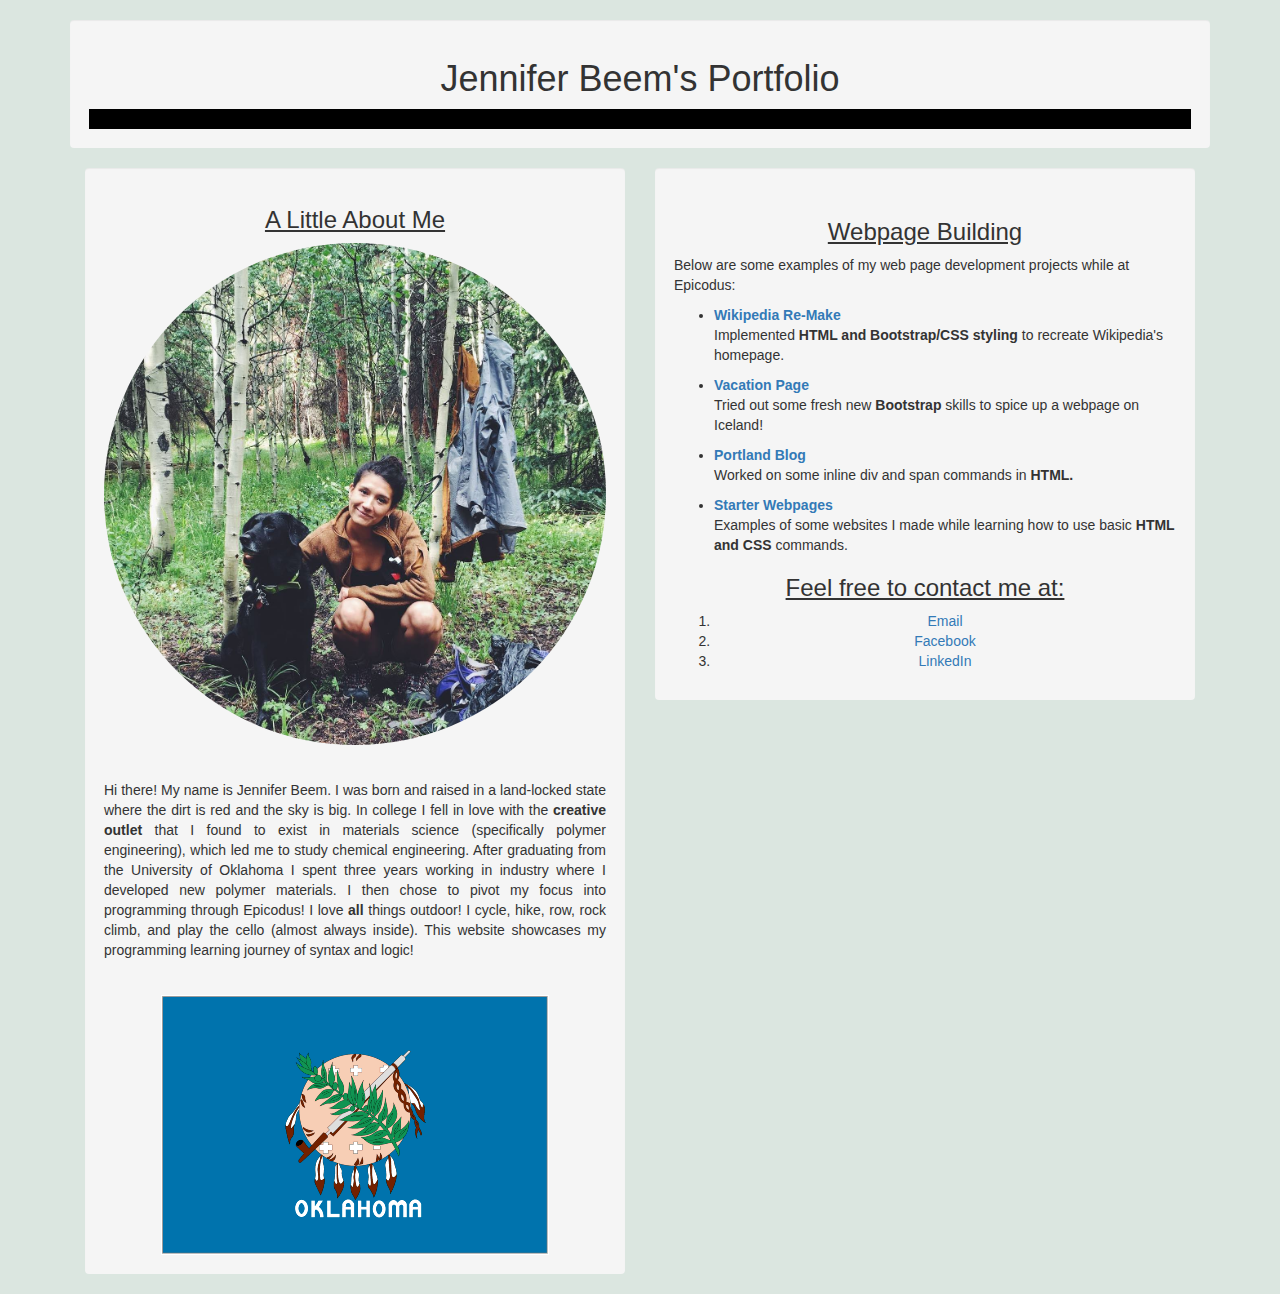
==== index.html @ 58629c48 "change name of my-portfolio.html to index.html" ====
<!DOCTYPE html>
<html>
  <head>
    <link rel="stylesheet" href="css/bootstrap.css">
    <link rel="stylesheet" href="css/styles.css">
    <meta charset="utf-8">
    <title>Jennifer Beem's Portfolio</title>
  </head>
  <body>
    <div class="container">
      <div class="well">
        <div class="title">
        <h1>Jennifer Beem's Portfolio</h1>
      </div>
        </div>

      <div class="col-md-6">
        <div class="well">
          <h3>A Little About Me</h3>
          <img src="img/Lake City.jpg" class="img-circle" alt="lake city hike">
          <p class="about">Hi there! My name is Jennifer Beem. I was born and raised in a land-locked state where the dirt is red and the sky is big. In college I fell in love with the <strong>creative outlet</strong> that I found to exist in materials science (specifically polymer engineering), which led me to study chemical engineering. After graduating from the University of Oklahoma I spent three years working in industry where I developed new polymer materials. I then chose to pivot my focus into programming through Epicodus! I love <strong>all</strong> things outdoor! I cycle, hike, row, rock climb, and play the cello (almost always inside). This website showcases my programming learning journey of syntax and logic!</p>

          <div class="oklahoma">
            <img src="img/oklahoma.gif" class="center-block" class="img.responsive" alt="oklahoma flag">
          </div>
        </div>
      </div>

      <div class="col-md-6">
        <div class="well">
          <div class="links">
            <h3>Webpage Building</h3>
          </div>
          <div class="linktext">
            <p>Below are some examples of my web page development projects while at Epicodus:</p>
            <ul>
              <li><a href="https://github.com/jeemb/wiki">Wikipedia Re-Make</a></li>
              <p>Implemented <span class="bold">HTML and Bootstrap/CSS styling</span> to recreate Wikipedia's homepage.</p>
              <li><a href="https://github.com/jeemb/Vacation">Vacation Page</a></li>
              <p>Tried out some fresh new <span class="bold">Bootstrap</span> skills to spice up a webpage on Iceland!</p>
              <li><a href="https://github.com/jeemb/portland-blog">Portland Blog</a></li>
              <p>Worked on some inline div and span commands in <span class="bold">HTML.</span></p>
              <li><a href="https://github.com/jeemb/My-First-Web-Page">Starter Webpages</a></li>
              <p>Examples of some websites I made while learning how to use basic <span class="bold">HTML and CSS</span> commands.</p>
            </ul>
          </div>

          <h3>Feel free to contact me at:</h3>
            <ol>
              <li><a href="mailto:jenniferbeem@gmail.com">Email</a></li>
              <li><a href="https://www.facebook.com/jennifer.beem.583">Facebook</a></li>
              <li><a href="https://www.linkedin.com/in/jennifer-beem-370238113">LinkedIn</a></li>
            </ol>
        </div>
      </div>
    </div>
  </body>
</html>
---- css/styles.css ----
img {
  height: auto;
  max-width: 100%;
}
p.about {
  text-align: justify;
  padding-top: 5%;
  padding-bottom: 5%;
  margin-top: 10px;
  margin-bottom: 10px;
}

p.linktext {
  padding-top: 5%;
  padding-bottom: 5%;
  margin-top: 10px;
  margin-bottom: 10px;
}

.linktext a {
  font-weight: bold;
}

body {
  background-color: #DBE6E0;
}

.well {
  border: 1px hidden #2b333e;
}

h1 {
  text-align: center;
  font-family: "Helvetica", Helvetica, sans-serif;
}

h3 {
  text-align: center;
  text-decoration: underline;
  font-family: "helvetica", helvetica, sans-serif;
}

.links p {
  font-style: italic;
}

.links {
  padding-top: 12px;
}

.container {
  padding-top: 20px;
}

.bold {
  font-weight: bold;
}

.title {
  background-image: url(http://www.x8ing.com/resources/iceland_myrdalssandur.jpg);
  border-bottom: 20px solid black;
}

ol {
  text-align: center;
}

.oklahoma {
  float: none
}
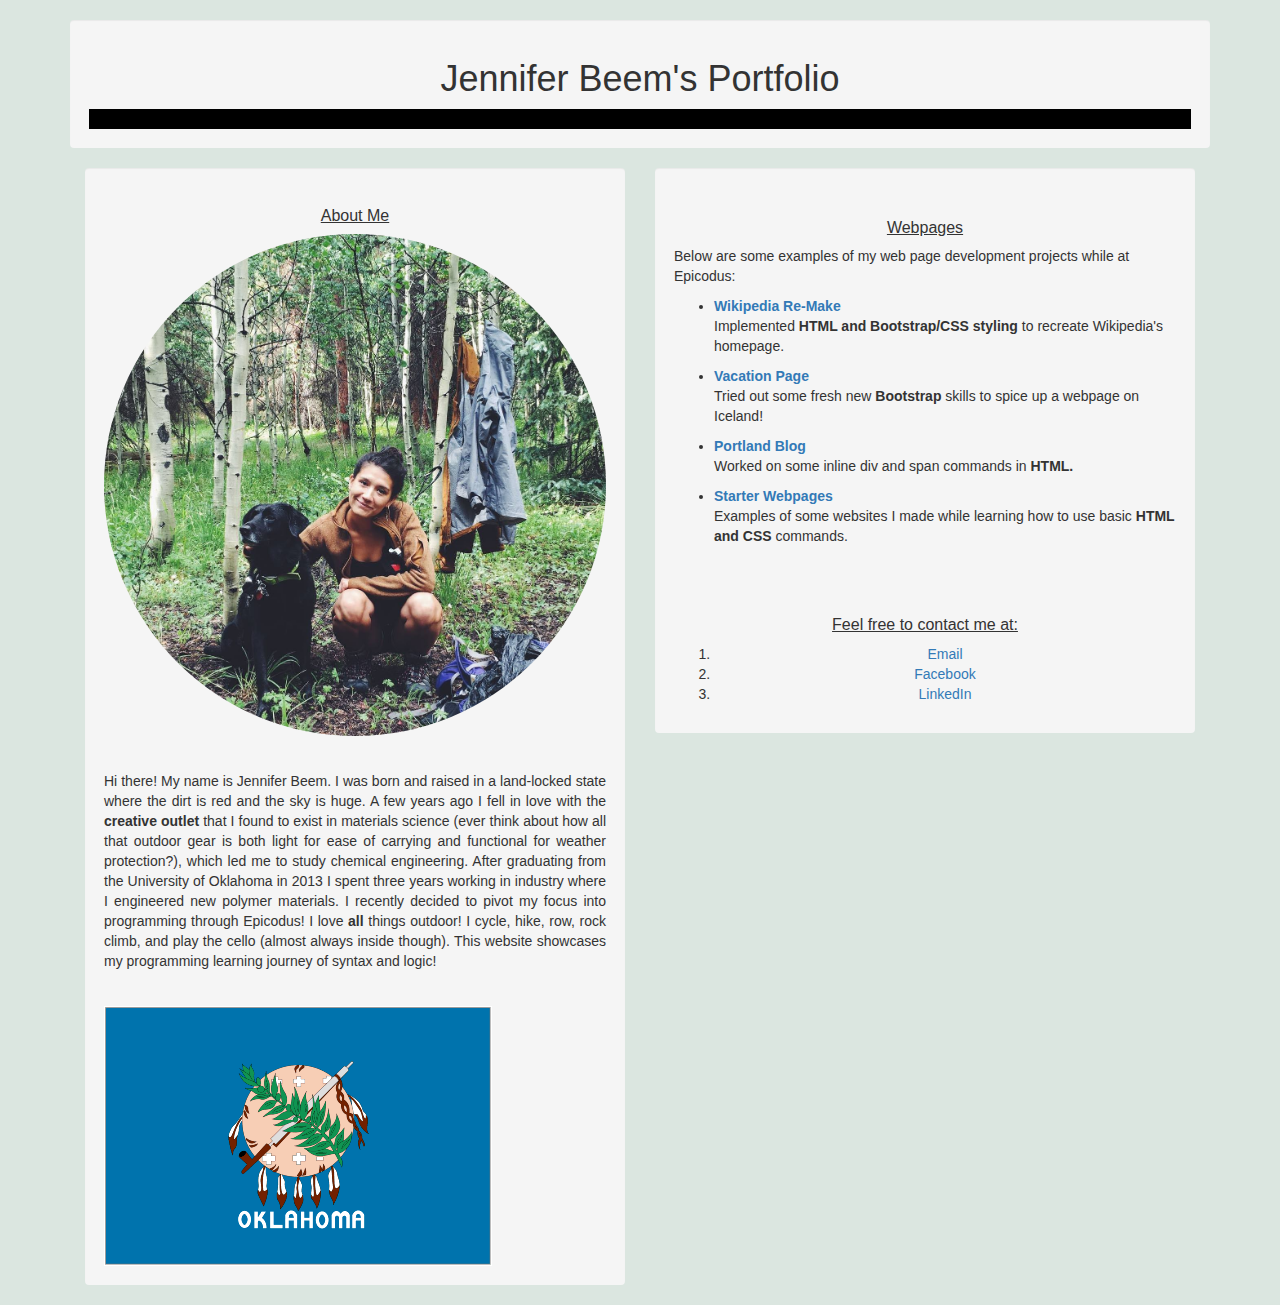
==== commit c13ee8df: "add content to the about me section" ====
--- a/index.html
+++ b/index.html
@@ -16,20 +16,18 @@
 
       <div class="col-md-6">
         <div class="well">
-          <h3>A Little About Me</h3>
+          <h3>About Me</h3>
           <img src="img/Lake City.jpg" class="img-circle" alt="lake city hike">
-          <p class="about">Hi there! My name is Jennifer Beem. I was born and raised in a land-locked state where the dirt is red and the sky is big. In college I fell in love with the <strong>creative outlet</strong> that I found to exist in materials science (specifically polymer engineering), which led me to study chemical engineering. After graduating from the University of Oklahoma I spent three years working in industry where I developed new polymer materials. I then chose to pivot my focus into programming through Epicodus! I love <strong>all</strong> things outdoor! I cycle, hike, row, rock climb, and play the cello (almost always inside). This website showcases my programming learning journey of syntax and logic!</p>
+          <p class="about">Hi there! My name is Jennifer Beem. I was born and raised in a land-locked state where the dirt is red and the sky is huge. A few years ago I fell in love with the <strong>creative outlet</strong> that I found to exist in materials science (ever think about how all that outdoor gear is both light for ease of carrying and functional for weather protection?), which led me to study chemical engineering. After graduating from the University of Oklahoma in 2013 I spent three years working in industry where I engineered new polymer materials. I recently decided to pivot my focus into programming through Epicodus! I love <strong>all</strong> things outdoor! I cycle, hike, row, rock climb, and play the cello (almost always inside though). This website showcases my programming learning journey of syntax and logic!</p>
 
-          <div class="oklahoma">
-            <img src="img/oklahoma.gif" class="center-block" class="img.responsive" alt="oklahoma flag">
-          </div>
+          <img src="img/oklahoma.gif" alt="oklahoma flag">
         </div>
       </div>
 
       <div class="col-md-6">
         <div class="well">
           <div class="links">
-            <h3>Webpage Building</h3>
+            <h3>Webpages</h3>
           </div>
           <div class="linktext">
             <p>Below are some examples of my web page development projects while at Epicodus:</p>
@@ -45,12 +43,14 @@
             </ul>
           </div>
 
-          <h3>Feel free to contact me at:</h3>
-            <ol>
-              <li><a href="mailto:jenniferbeem@gmail.com">Email</a></li>
-              <li><a href="https://www.facebook.com/jennifer.beem.583">Facebook</a></li>
-              <li><a href="https://www.linkedin.com/in/jennifer-beem-370238113">LinkedIn</a></li>
-            </ol>
+          <div class="contact">
+            <h3>Feel free to contact me at:</h3>
+              <ol>
+                <li><a href="mailto:jenniferbeem@gmail.com">Email</a></li>
+                <li><a href="https://www.facebook.com/jennifer.beem.583">Facebook</a></li>
+                <li><a href="https://www.linkedin.com/in/jennifer-beem-370238113">LinkedIn</a></li>
+              </ol>
+          </div>
         </div>
       </div>
     </div>
--- a/css/styles.css
+++ b/css/styles.css
@@ -35,6 +35,7 @@
 }
 
 h3 {
+  font-size: 16px;
   text-align: center;
   text-decoration: underline;
   font-family: "helvetica", helvetica, sans-serif;
@@ -66,5 +67,9 @@
 }
 
 .oklahoma {
-  float: none
+  float: none;
 }
+
+.contact {
+  padding-top: 40px;
+}
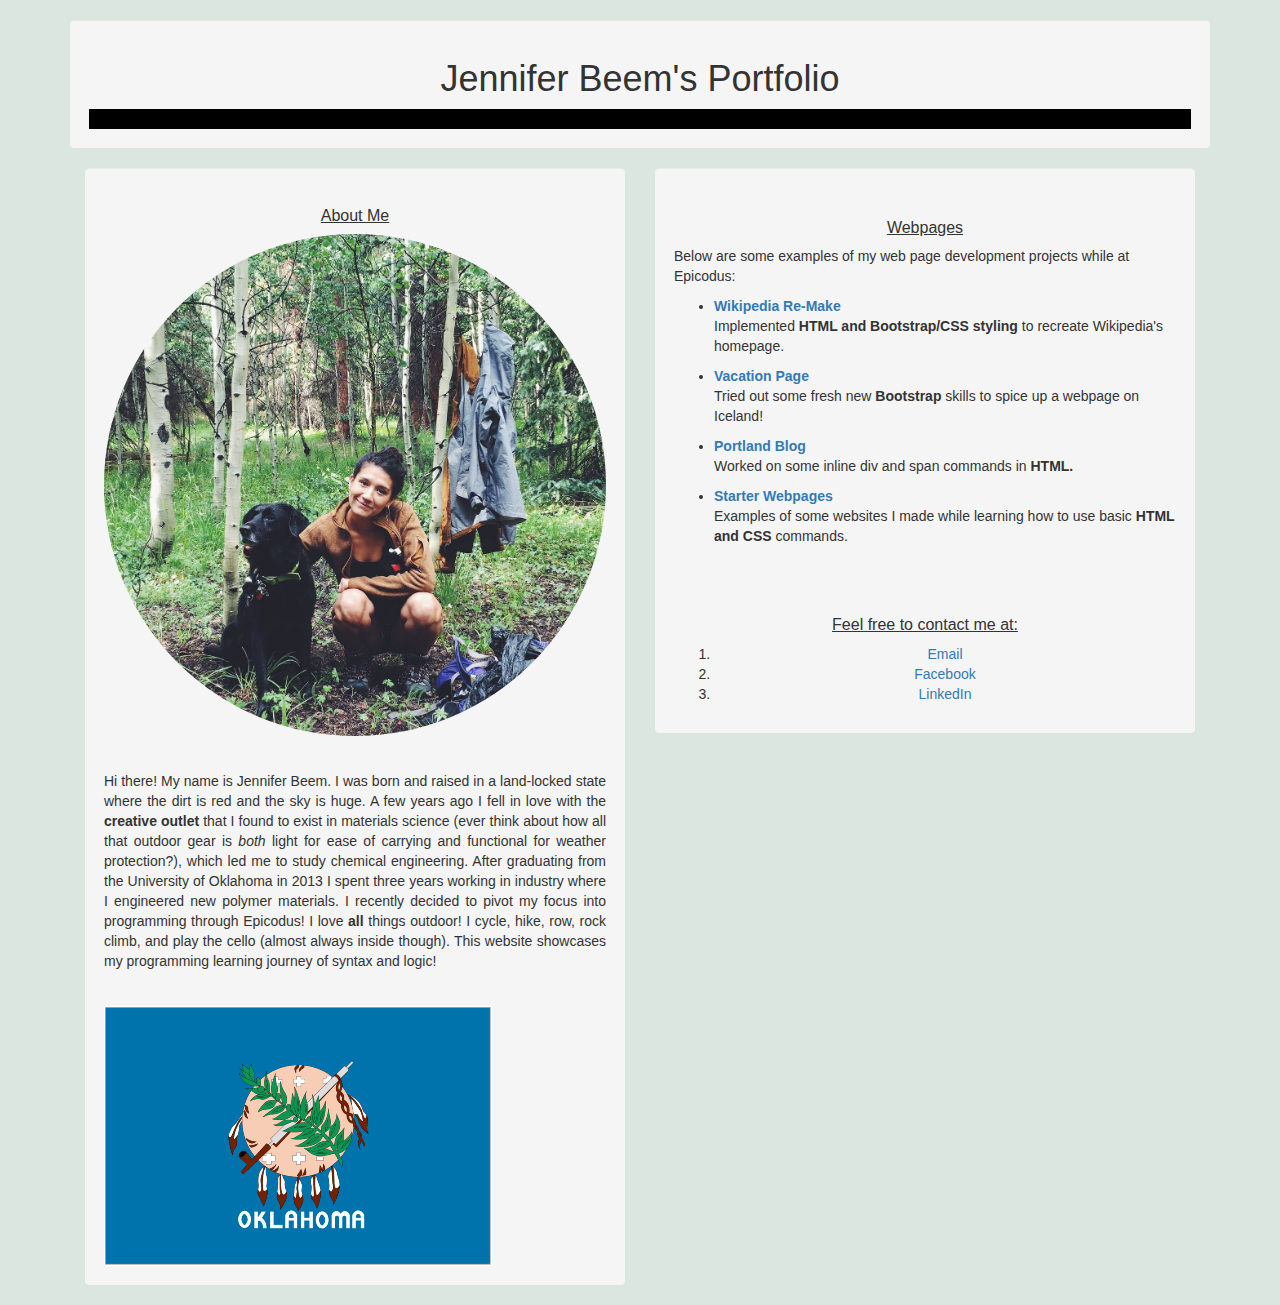
==== commit 74acb285: "revise README with more descriptive instructions, fixed indentation on lines 15, 48-52, and add an <" ====
--- a/index.html
+++ b/index.html
@@ -11,16 +11,16 @@
       <div class="well">
         <div class="title">
         <h1>Jennifer Beem's Portfolio</h1>
+        </div>
       </div>
-        </div>
 
       <div class="col-md-6">
         <div class="well">
           <h3>About Me</h3>
           <img src="img/Lake City.jpg" class="img-circle" alt="lake city hike">
-          <p class="about">Hi there! My name is Jennifer Beem. I was born and raised in a land-locked state where the dirt is red and the sky is huge. A few years ago I fell in love with the <strong>creative outlet</strong> that I found to exist in materials science (ever think about how all that outdoor gear is both light for ease of carrying and functional for weather protection?), which led me to study chemical engineering. After graduating from the University of Oklahoma in 2013 I spent three years working in industry where I engineered new polymer materials. I recently decided to pivot my focus into programming through Epicodus! I love <strong>all</strong> things outdoor! I cycle, hike, row, rock climb, and play the cello (almost always inside though). This website showcases my programming learning journey of syntax and logic!</p>
+          <p class="about">Hi there! My name is Jennifer Beem. I was born and raised in a land-locked state where the dirt is red and the sky is huge. A few years ago I fell in love with the <strong>creative outlet</strong> that I found to exist in materials science (ever think about how all that outdoor gear is <em>both</em> light for ease of carrying and functional for weather protection?), which led me to study chemical engineering. After graduating from the University of Oklahoma in 2013 I spent three years working in industry where I engineered new polymer materials. I recently decided to pivot my focus into programming through Epicodus! I love <strong>all</strong> things outdoor! I cycle, hike, row, rock climb, and play the cello (almost always inside though). This website showcases my programming learning journey of syntax and logic!</p>
 
-          <img src="img/oklahoma.gif" alt="oklahoma flag">
+          <img src="img/oklahoma.gif" class="img-block" alt="oklahoma flag">
         </div>
       </div>
 
@@ -45,11 +45,11 @@
 
           <div class="contact">
             <h3>Feel free to contact me at:</h3>
-              <ol>
-                <li><a href="mailto:jenniferbeem@gmail.com">Email</a></li>
-                <li><a href="https://www.facebook.com/jennifer.beem.583">Facebook</a></li>
-                <li><a href="https://www.linkedin.com/in/jennifer-beem-370238113">LinkedIn</a></li>
-              </ol>
+            <ol>
+              <li><a href="mailto:jenniferbeem@gmail.com">Email</a></li>
+              <li><a href="https://www.facebook.com/jennifer.beem.583">Facebook</a></li>
+              <li><a href="https://www.linkedin.com/in/jennifer-beem-370238113">LinkedIn</a></li>
+            </ol>
           </div>
         </div>
       </div>
